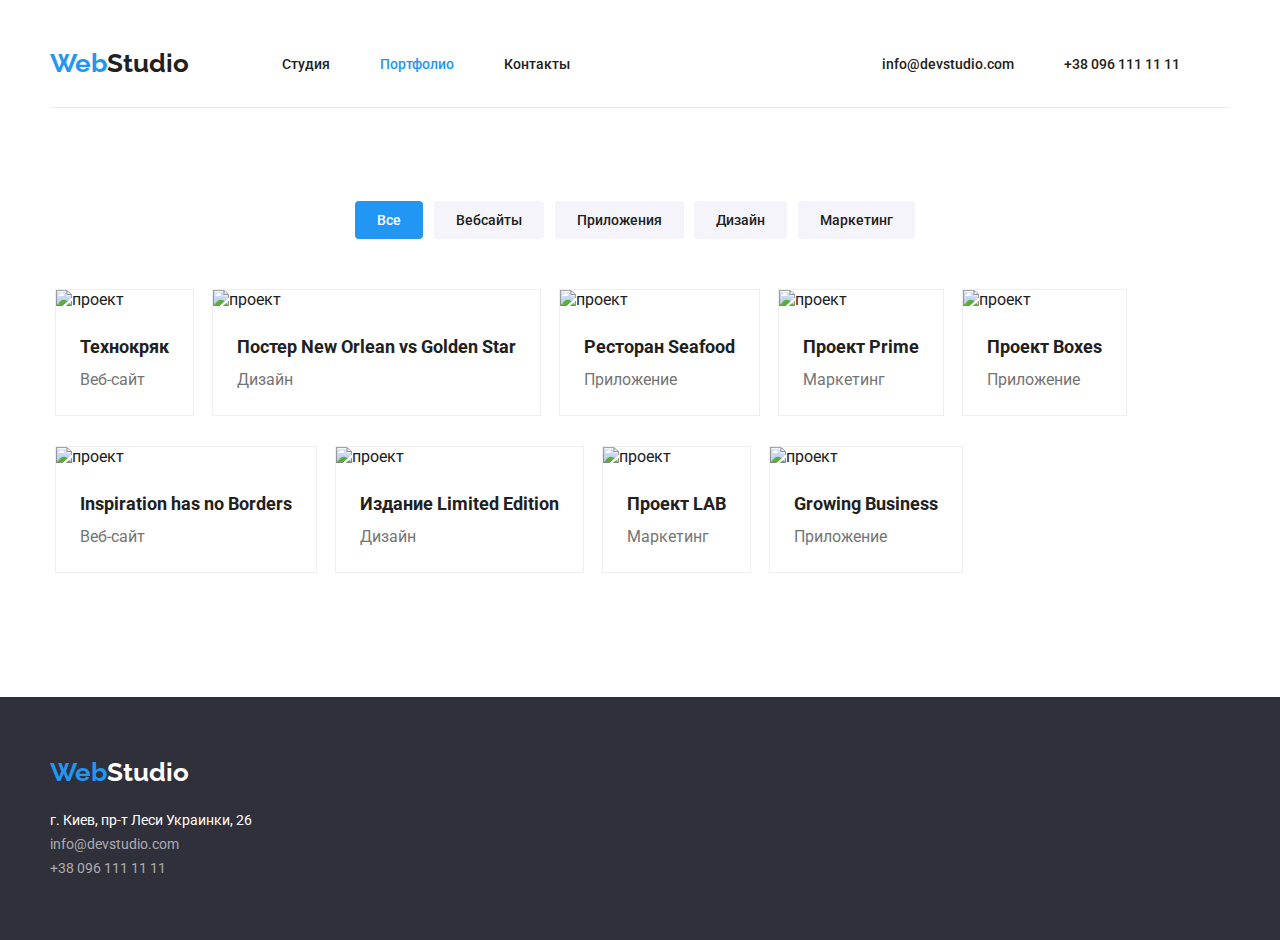
==== portfolio.html @ cb207a85 "Correct" ====
<!DOCTYPE html>
<html lang="rus">
<head>
    <meta charset="UTF-8">
    <meta http-equiv="X-UA-Compatible" content="IE=edge">
    <meta name="viewport" content="width=device-width, initial-scale=1.0">
    <link rel="preconnect" href="https://fonts.googleapis.com">
    <link rel="preconnect" href="https://fonts.gstatic.com" crossorigin>
    <link href="https://fonts.googleapis.com/css2?family=Raleway:wght@700&family=Roboto:wght@400;500;700;900&display=swap" rel="stylesheet">
    <link rel="stylesheet"  href="./css/style.css">
    <title>Web Studio</title>
</head>
<body>

    <!--header-->
    <header class="header container">
        <nav class="header-nav">
            <a class="header-logo" href="index.html"><span class=" header-logo--blue">Web</span>Studio</a>
            <ul class="header-links">
               <li><a href="index.html">Студия</a></li>
               <li class="header-links-current"><a href="portfolio.html">Портфолио</a></li>
                <li><a href="#">Контакты</a></li>
            </ul>
        </nav>
        <ul class="header-links">
           <li><a href="malito:info@devstudio.com">info@devstudio.com</a></li> 
           <li> <a href="tel:+380961111111">+38 096 111 11 11</a></li>
        </ul>
    </header>

    <main>
        <section class="container">
            <h2 class="section-title" hidden>Porfolio</h2>
            <ul class="portfolio-nav">
                <li><button class="porfolio-nav-btn porfolio-nav-btn--current" type="button">Все</button></li>
                <li><button class="porfolio-nav-btn" type="button" >Вебсайты</button></li>
                <li><button class="porfolio-nav-btn" type="button" >Приложения</button></li>
                <li><button class="porfolio-nav-btn" type="button" >Дизайн</button></li>
                <li><button class="porfolio-nav-btn" type="button" >Маркетинг</button></li>
            </ul>

            <ul class="portfolio">
                <li class="portfolio-item">
                    <a href="#" target="_blank">
                        <img width="370" alt="проект" src="./images/portfolio/project-1.jpg">
                        <div class="portfolio-info">
                            <h3 class="portfolio-project">Технокряк</h3>
                            <p class="portflio-type">Веб-сайт</p>
                        </div>
                    </a>
                </li>

                <li class="portfolio-item">
                    <a href="#" target="_blank">
                        <img width="370" alt="проект" src="./images/portfolio/project-2.jpg">
                        <div class="portfolio-info">
                            <h3 class="portfolio-project">Постер New Orlean vs Golden Star</h3>
                            <p class="portflio-type">Дизайн</p>
                        </div>
                    </a>
                </li>


                <li class="portfolio-item">
                    <a href="#" target="_blank">
                        <img width="370" alt="проект" src="./images/portfolio/project-3.jpg">
                        <div class="portfolio-info">
                            <h3 class="portfolio-project">Ресторан Seafood</h3>
                            <p class="portflio-type">Приложение</p>
                        </div>
                    </a>
                </li>

                <li class="portfolio-item">
                    <a href="#" target="_blank">    
                        <img width="370" alt="проект" src="./images/portfolio/project-4.jpg">
                        <div class="portfolio-info">
                            <h3 class="portfolio-project">Проект Prime</h3>
                            <p class="portflio-type">Маркетинг</p>
                        </div>
                    </a>
                </li>

                <li class="portfolio-item">
                    <a href="#" target="_blank">   
                        <img width="370" alt="проект" src="./images/portfolio/project-5.jpg">
                        <div class="portfolio-info">
                            <h3 class="portfolio-project">Проект Boxes</h3>
                            <p class="portflio-type">Приложение</p>
                        </div>
                    </a>
                </li>

                <li class="portfolio-item">
                    <a href="#" target="_blank">
                        <img width="370" alt="проект" src="./images/portfolio/project-6.jpg">
                        <div class="portfolio-info">
                            <h3 class="portfolio-project">Inspiration has no Borders</h3>
                            <p class="portflio-type">Веб-сайт</p>
                        </div>
                    </a>
                </li>

                <li class="portfolio-item">
                    <a href="#" target="_blank">
                        <img width="370" alt="проект" src="./images/portfolio/project-7.jpg">
                        <div class="portfolio-info">
                            <h3 class="portfolio-project">Издание Limited Edition</h3>
                            <p class="portflio-type">Дизайн</p>
                        </div>
                    </a>
                </li>

                <li class="portfolio-item">
                    <a href="#" target="_blank">
                        <img width="370" alt="проект" src="./images/portfolio/project-8.jpg">
                        <div class="portfolio-info">
                            <h3 class="portfolio-project">Проект LAB</h3>
                            <p class="portflio-type">Маркетинг</p>
                        </div>
                    </a>
                </li>

                <li class="portfolio-item">
                    <a href="#" target="_blank">
                        <img width="370" alt="проект" src="./images/portfolio/project-9.jpg">
                        <div class="portfolio-info">
                            <h3 class="portfolio-project">Growing Business</h3>
                            <p class="portflio-type">Приложение</p>
                        </div>
                    </a>
                </li>


            </ul>
        </section>
    </main>

    <footer class="footer ">
        <div class="container footer-inner">
            <a class="footer-logo" href="index.html"><span class="footer-logo--blue">Web</span>Studio</a>
            <address>
                <ul>
                    <li > <a class="footer-adress" href="https://goo.gl/maps/CrirvmqnBw1gBCLE7"> г. Киев, пр-т Леси Украинки, 26</a></li>
                    <li> <a  class="footer-links" href="malito:info@devstudio.com">info@devstudio.com</a></li> 
                    <li> <a class="footer-links" href="tel:+380961111111">+38 096 111 11 11</a></li> 
                </ul>
            </address>
        </div>
    </footer>
</body>
</html>
---- css/style.css ----
body { 
	margin: 0;
	color: var(--main-color);
	font-family: 'Roboto', sans-serif;
}

:root{
	--main-color: #212121;
	--blue: #2196F3;
	--white: #fff;
	--grey-border:#ECECEC;
	--grey:#2F303A;
	--grey-bckg: #757575;
	--white-bckg:#F5F4FA;
	--white-border: #eeeeee;
}



h1,
h2,
h3,
h4,
h5,
p,
ul {
	margin: 0;
	padding: 0;
}


.container {
	width: 100%;
	max-width: 1180px;
	margin: 0 auto;
	padding: 0 5px;
}

*,
*:before,
*:after {
	box-sizing: border-box;
}

ul{
	list-style: none;
}


/*header*/

.header{
	padding: 48px 0 28px 0;
	display: flex;
	flex-direction: row;
	justify-content: space-between;
	border-bottom: 1px solid var(--grey-border);
	align-items: center;

}

.header-nav{
	display: flex;
	flex-direction: row;
	align-items: center;

}

.header-logo{
	font-family: 'Raleway';
	font-style: normal;
	font-weight: 700;
	font-size: 26px;
	line-height: 31px;
	color:var(--main-color);
	text-decoration: none;
	margin-right: 93px;

}

.header-logo--blue{
	color: var(--blue);

}

.header-links{
	display: flex;
	flex-direction: row;

	font-weight: 500;
	font-size: 14px;

	cursor: pointer;
}

.header-links a{
	text-decoration: none;
	color: var(--main-color);
	margin-right: 50px;
}

.header-links--grey a {
	color:var(--grey-bckg);
}


.header-links a:hover{
	color: var(--blue);
}

.header-links a:focus{
	color: var(--blue);
}

.header-links-current a{
	color: var(--blue)
}

/*home*/

.home{
	background-color: var(--grey) ;
}

.home-inner{
	padding: 250px 450px;
	display: flex;
	flex-direction: column;

	text-align: center;
	align-items: center;

}

.main-title{
	font-weight: 900;
	font-size: 44px;
	line-height: 60px;
	text-transform: uppercase;
	color:var(--white);
	margin-bottom: 30px;
}

.btn{
	background-color: var(--blue);
	box-shadow: 0px 4px 4px rgba(0, 0, 0, 0.15);
	border-radius: 4px;
	font-weight: 700;
	font-size: 16px;
	line-height: 30px;
	color: var(--white);
	cursor: pointer;
	height: 50px;
	width: 200px;
	border: none;
}
.btn:focus{
	border: 2px solid var(--white);
}
.btn:hover{
	border: 2px solid var(--white);
}

/*section*/
.section{
	padding: 95px 0;
}


.section-title{
	font-weight: 700;
	font-size: 36px;
	line-height: 42px;
	text-align: center;
	margin-bottom: 50px;
}

/*dscrpt*/
.dscrpt{
	display: flex;
	flex-direction: row;
	justify-content: space-between;
}
.dsrcpt-item{
	max-width: 270px;
	margin-right: 30px;
}


.dsrcpt-item-title{
	font-weight: 700;
	font-size: 14px;
	line-height: 16px;
	text-transform: uppercase;
	margin-bottom: 10px;
}

.dsrcpt-item-txt{
	font-size: 14px;
	line-height: 24px;
	color: var(--grey-bckg);
}


/*wedo*/
.wedo{
	display: flex;
	flex-direction: row;
	justify-content: space-between;
}

.wedo-item{
	margin-right: 30px;
}

/*team*/
.team-bckg{
	width: 100%;
	background-color: var(--white-bckg);
}
.team{
	display: flex;
	flex-direction: row;
}
.team-item{
	margin-right: 30px;
	background-color: var(--white);
	box-shadow: 0px 1px 3px rgba(0, 0, 0, 0.12), 0px 1px 1px rgba(0, 0, 0, 0.14), 0px 2px 1px rgba(0, 0, 0, 0.2);
	border-radius: 0px 0px 4px 4px;

}

.team-info{
	padding: 30px 60px;
	text-align: center;
}

.team-name{
	font-weight: 500;
	font-size: 16px;
	line-height: 19px;
	margin-bottom: 10px;
}
.team-prof{
	font-weight: 400;
	font-size: 16px;
	line-height: 19px;
	color:var(--grey-bckg);
}

/*footer*/
.footer{
	background-color: var(--grey) ;
	width: 100%;
}
.footer-inner{
	padding: 60px 0;
	display: flex;
	flex-direction: column;
	
}
.footer-logo{
	font-family: 'Raleway';
	font-style: normal;
	font-weight: 700;
	font-size: 26px;
	line-height: 31px;
	color:var(--white);
	text-decoration: none;
	margin-right: 93px;
	margin-bottom: 20px;
}

.footer-logo--blue{
	color: var(--blue);
}

.footer-adress {
	font-weight: 400;
	font-size: 14px;
	line-height: 24px;
	color:var(--white);
	text-decoration: none;
	font-style: normal;
	margin-bottom: 9px;
}

.footer-links{
	font-weight: 400;
	font-size: 14px;
	line-height: 24px;
	color: rgba(255, 255, 255, 0.6);
	text-decoration: none;
	font-style: normal;
	margin-bottom: 9px;
}

.footer-links:hover{
	color: var(--blue);
}

.footer-links:focus{
	color: var(--blue);
}



/*porfolio*/
.portfolio-nav{
	margin: 93px 0 50px 0;
	padding: 0 300px;
	display: flex;
	flex-direction: row;
	justify-content: space-between;
}

.porfolio-nav-btn{
	padding: 6px 22px;
	cursor: pointer;
	background: var(--white-bckg);
	border-radius: 4px;
	font-family: inherit;
	font-weight: 500;
	font-size: 14px;
	line-height: 26px;	
	color:var(--main-color);
	border:none;
	margin-right: 10px;
}

.porfolio-nav-btn:active{
	color:var(--white);
	background: var(--blue);
}

.porfolio-nav-btn:hover{
	color:var(--white);
	background: var(--blue);
}

.porfolio-nav-btn--current{
	color:var(--white);
	background: var(--blue);
}

.portfolio{
	display: flex;
	flex-wrap: wrap;
	margin-bottom: 94px;
	
}

.portfolio-item{
	background: var(--white);
	border: 1px solid var(--white-border);

	
	margin-bottom: 30px;
	margin-right: 18px;

}
.portfolio-item a{
	text-decoration: none;
	color:inherit;
}

.portfolio-info{
	padding: 20px 24px;
}

.portfolio-project{
	font-weight: 700;
	font-size: 18px;
	line-height: 36px;
}

.portflio-type{
	font-size: 16px;
	line-height: 30px;
	color: var(--grey-bckg);
}
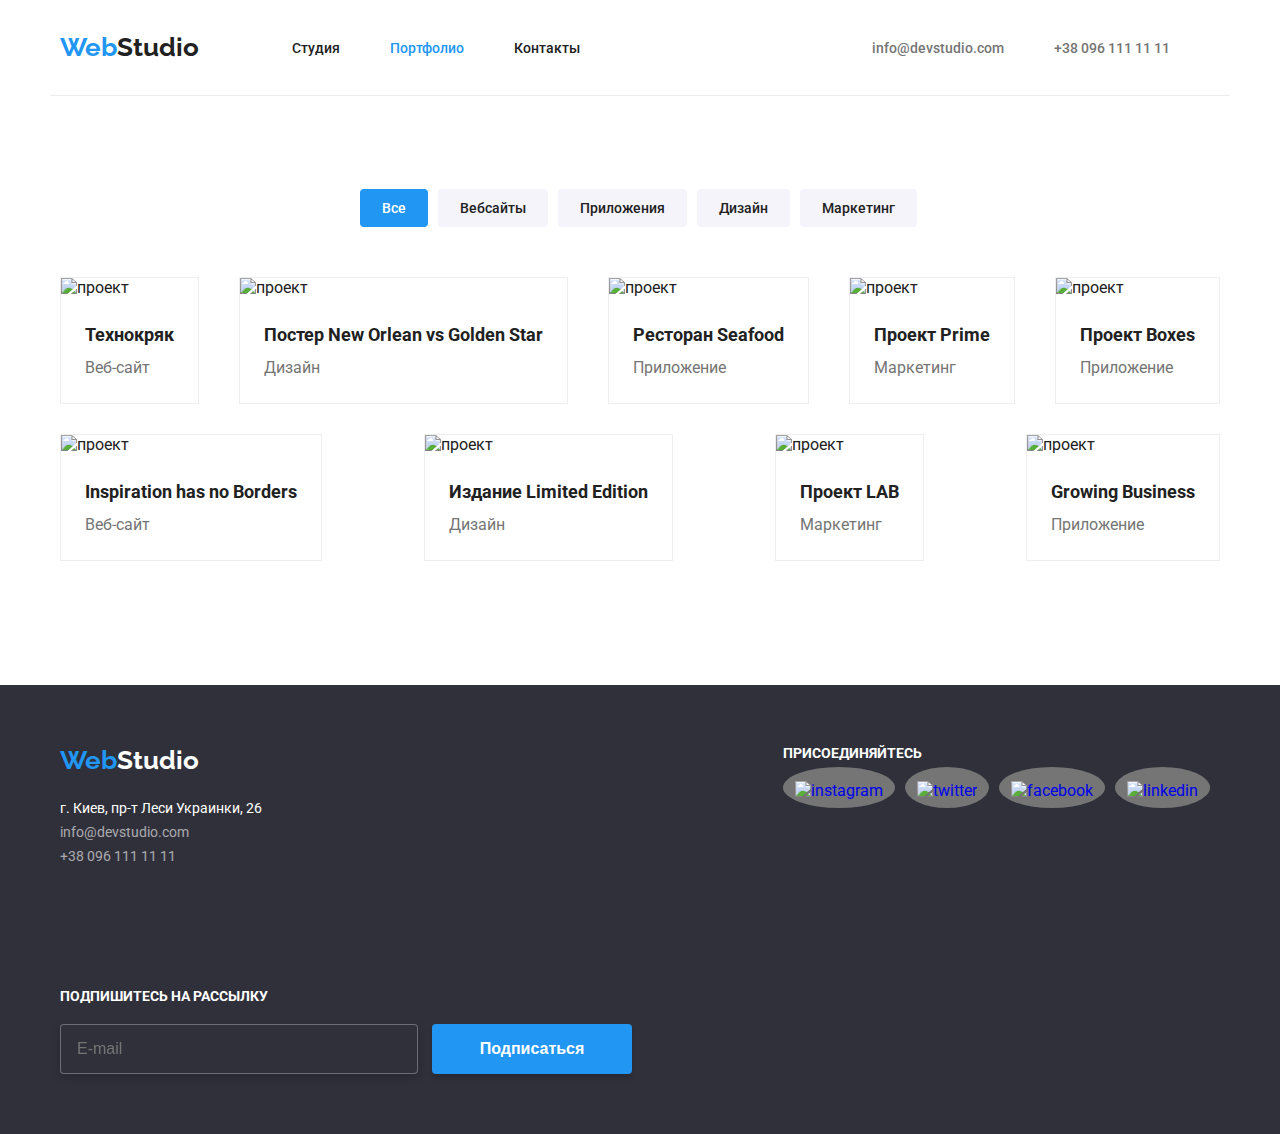
==== commit 7e06e11e: "update media queries" ====
--- a/portfolio.html
+++ b/portfolio.html
@@ -17,14 +17,14 @@
         <nav class="header-nav">
             <a class="header-logo" href="index.html"><span class=" header-logo--blue">Web</span>Studio</a>
             <ul class="header-links">
-               <li><a href="index.html">Студия</a></li>
+               <li ><a  href="index.html">Студия</a></li>
                <li class="header-links-current"><a href="portfolio.html">Портфолио</a></li>
                 <li><a href="#">Контакты</a></li>
             </ul>
         </nav>
-        <ul class="header-links">
+        <ul class="header-links-contacts">
            <li><a href="malito:info@devstudio.com">info@devstudio.com</a></li> 
-           <li> <a href="tel:+380961111111">+38 096 111 11 11</a></li>
+           <li><a href="tel:+380961111111">+38 096 111 11 11</a></li>
         </ul>
     </header>
 
@@ -42,7 +42,10 @@
             <ul class="portfolio">
                 <li class="portfolio-item">
                     <a href="#" target="_blank">
-                        <img width="370" alt="проект" src="./images/portfolio/project-1.jpg">
+                        <img width="354" alt="проект" src="./images/portfolio/project-1.jpg">
+                        <div class="portfolio-dscrpt">
+                            <p class="portfolio-dscrpt-txt">Ресурс предлагает комплексные предложения с разным уровнем функционала и сервисов. Все это позволит посетителю получить исчерпывающие сведения о компании или частном лице</p>
+                        </div>
                         <div class="portfolio-info">
                             <h3 class="portfolio-project">Технокряк</h3>
                             <p class="portflio-type">Веб-сайт</p>
@@ -52,7 +55,10 @@
 
                 <li class="portfolio-item">
                     <a href="#" target="_blank">
-                        <img width="370" alt="проект" src="./images/portfolio/project-2.jpg">
+                        <img width="354" alt="проект" src="./images/portfolio/project-2.jpg">
+                        <div class="portfolio-dscrpt">
+                            <p class="portfolio-dscrpt-txt">Ресурс предлагает комплексные предложения с разным уровнем функционала и сервисов. Все это позволит посетителю получить исчерпывающие сведения о компании или частном лице</p>
+                        </div>
                         <div class="portfolio-info">
                             <h3 class="portfolio-project">Постер New Orlean vs Golden Star</h3>
                             <p class="portflio-type">Дизайн</p>
@@ -63,7 +69,10 @@
 
                 <li class="portfolio-item">
                     <a href="#" target="_blank">
-                        <img width="370" alt="проект" src="./images/portfolio/project-3.jpg">
+                        <img width="354" alt="проект" src="./images/portfolio/project-3.jpg">
+                        <div class="portfolio-dscrpt">
+                            <p class="portfolio-dscrpt-txt">Ресурс предлагает комплексные предложения с разным уровнем функционала и сервисов. Все это позволит посетителю получить исчерпывающие сведения о компании или частном лице</p>
+                        </div>
                         <div class="portfolio-info">
                             <h3 class="portfolio-project">Ресторан Seafood</h3>
                             <p class="portflio-type">Приложение</p>
@@ -73,7 +82,10 @@
 
                 <li class="portfolio-item">
                     <a href="#" target="_blank">    
-                        <img width="370" alt="проект" src="./images/portfolio/project-4.jpg">
+                        <img width="354" alt="проект" src="./images/portfolio/project-4.jpg">
+                        <div class="portfolio-dscrpt">
+                            <p class="portfolio-dscrpt-txt">Ресурс предлагает комплексные предложения с разным уровнем функционала и сервисов. Все это позволит посетителю получить исчерпывающие сведения о компании или частном лице</p>
+                        </div>
                         <div class="portfolio-info">
                             <h3 class="portfolio-project">Проект Prime</h3>
                             <p class="portflio-type">Маркетинг</p>
@@ -83,7 +95,10 @@
 
                 <li class="portfolio-item">
                     <a href="#" target="_blank">   
-                        <img width="370" alt="проект" src="./images/portfolio/project-5.jpg">
+                        <img width="354" alt="проект" src="./images/portfolio/project-5.jpg">
+                        <div class="portfolio-dscrpt">
+                            <p class="portfolio-dscrpt-txt">Ресурс предлагает комплексные предложения с разным уровнем функционала и сервисов. Все это позволит посетителю получить исчерпывающие сведения о компании или частном лице</p>
+                        </div>
                         <div class="portfolio-info">
                             <h3 class="portfolio-project">Проект Boxes</h3>
                             <p class="portflio-type">Приложение</p>
@@ -93,7 +108,10 @@
 
                 <li class="portfolio-item">
                     <a href="#" target="_blank">
-                        <img width="370" alt="проект" src="./images/portfolio/project-6.jpg">
+                        <img width="354" alt="проект" src="./images/portfolio/project-6.jpg">
+                        <div class="portfolio-dscrpt">
+                            <p class="portfolio-dscrpt-txt">Ресурс предлагает комплексные предложения с разным уровнем функционала и сервисов. Все это позволит посетителю получить исчерпывающие сведения о компании или частном лице</p>
+                        </div>
                         <div class="portfolio-info">
                             <h3 class="portfolio-project">Inspiration has no Borders</h3>
                             <p class="portflio-type">Веб-сайт</p>
@@ -103,7 +121,10 @@
 
                 <li class="portfolio-item">
                     <a href="#" target="_blank">
-                        <img width="370" alt="проект" src="./images/portfolio/project-7.jpg">
+                        <img width="354" alt="проект" src="./images/portfolio/project-7.jpg">
+                        <div class="portfolio-dscrpt">
+                            <p class="portfolio-dscrpt-txt">Ресурс предлагает комплексные предложения с разным уровнем функционала и сервисов. Все это позволит посетителю получить исчерпывающие сведения о компании или частном лице</p>
+                        </div>
                         <div class="portfolio-info">
                             <h3 class="portfolio-project">Издание Limited Edition</h3>
                             <p class="portflio-type">Дизайн</p>
@@ -113,7 +134,10 @@
 
                 <li class="portfolio-item">
                     <a href="#" target="_blank">
-                        <img width="370" alt="проект" src="./images/portfolio/project-8.jpg">
+                        <div class="portfolio-dscrpt">
+                            <p class="portfolio-dscrpt-txt">Ресурс предлагает комплексные предложения с разным уровнем функционала и сервисов. Все это позволит посетителю получить исчерпывающие сведения о компании или частном лице</p>
+                        </div>
+                        <img width="354" alt="проект" src="./images/portfolio/project-8.jpg">
                         <div class="portfolio-info">
                             <h3 class="portfolio-project">Проект LAB</h3>
                             <p class="portflio-type">Маркетинг</p>
@@ -123,7 +147,10 @@
 
                 <li class="portfolio-item">
                     <a href="#" target="_blank">
-                        <img width="370" alt="проект" src="./images/portfolio/project-9.jpg">
+                        <img width="354" alt="проект" src="./images/portfolio/project-9.jpg">
+                        <div class="portfolio-dscrpt">
+                            <p class="portfolio-dscrpt-txt">Ресурс предлагает комплексные предложения с разным уровнем функционала и сервисов. Все это позволит посетителю получить исчерпывающие сведения о компании или частном лице</p>
+                        </div>
                         <div class="portfolio-info">
                             <h3 class="portfolio-project">Growing Business</h3>
                             <p class="portflio-type">Приложение</p>
@@ -137,16 +164,45 @@
     </main>
 
     <footer class="footer ">
-        <div class="container footer-inner">
-            <a class="footer-logo" href="index.html"><span class="footer-logo--blue">Web</span>Studio</a>
-            <address>
-                <ul>
-                    <li > <a class="footer-adress" href="https://goo.gl/maps/CrirvmqnBw1gBCLE7"> г. Киев, пр-т Леси Украинки, 26</a></li>
-                    <li> <a  class="footer-links" href="malito:info@devstudio.com">info@devstudio.com</a></li> 
-                    <li> <a class="footer-links" href="tel:+380961111111">+38 096 111 11 11</a></li> 
-                </ul>
-            </address>
-        </div>
+        <section class="container">
+            <ul class="footer-inner">
+                <li class="footer-item ">
+                    <a class="footer-logo" href="index.html"><span class="footer-logo--blue">Web</span>Studio</a>
+                    <address>
+                        <ul>
+                            <li > <a class="footer-adress" href="https://goo.gl/maps/CrirvmqnBw1gBCLE7"> г. Киев, пр-т Леси Украинки, 26</a></li>
+                            <li> <a  class="footer-links" href="malito:info@devstudio.com">info@devstudio.com</a></li> 
+                            <li> <a class="footer-links" href="tel:+380961111111">+38 096 111 11 11</a></li> 
+                        </ul>
+                    </address>
+                </li>
+
+                <li class="footer-item">
+                    <h3 class="footer-item-title">присоединяйтесь</h3>
+                        <ul class="social">
+                            <li>
+                                <a href="#" class="social-link social-link--footer"><img src="./images/social/social-1f.svg" alt="instagram" width="20" height="20"></a>
+                            </li>
+                            <li>
+                                <a href="#" class="social-link social-link--footer"><img src="./images/social/social-2f.svg" width="20" height="20" alt="twitter"></a>
+                            </li> 
+                            <li>
+                                <a href="#" class="social-link social-link--footer"><img src="./images/social/social-3f.svg"  width="20" height="20" alt="facebook"></a>
+                            </li>
+                            <li>
+                                <a href="#" class="social-link social-link--footer"><img src="./images/social/social-4f.svg" width="20" height="20" alt="linkedin"></a>
+                            </li>   
+                        </ul>
+                </li>
+
+                <li  class="footer-item">
+                    <h3 class="footer-item-title">Подпишитесь на рассылку</h3>
+                    <div class="footer-form">
+                        <input type="text" placeholder="E-mail" class="footer-emailform">
+                        <input type="submit" class="btn" value="Подписаться">
+                </li>
+            </ul>
+        </section>
     </footer>
 </body>
 </html>--- a/css/style.css
+++ b/css/style.css
@@ -13,8 +13,14 @@
 	--grey-bckg: #757575;
 	--white-bckg:#F5F4FA;
 	--white-border: #eeeeee;
-}
-
+	--grey-border2: #AFB1B8;
+
+	--mobile:400px;
+	--tablet:750px;
+	--desktop:900px;
+	--desktop-lg:1146px;
+
+}
 
 
 h1,
@@ -33,7 +39,7 @@
 	width: 100%;
 	max-width: 1180px;
 	margin: 0 auto;
-	padding: 0 5px;
+	padding: 0 10px;
 }
 
 *,
@@ -47,10 +53,10 @@
 }
 
 
+
 /*header*/
 
 .header{
-	padding: 48px 0 28px 0;
 	display: flex;
 	flex-direction: row;
 	justify-content: space-between;
@@ -60,10 +66,10 @@
 }
 
 .header-nav{
+	padding: 32px 0 32px 0;
 	display: flex;
 	flex-direction: row;
 	align-items: center;
-
 }
 
 .header-logo{
@@ -75,51 +81,68 @@
 	color:var(--main-color);
 	text-decoration: none;
 	margin-right: 93px;
-
 }
 
 .header-logo--blue{
 	color: var(--blue);
-
-}
-
-.header-links{
+}
+
+.header-links, .header-links-contacts{
 	display: flex;
 	flex-direction: row;
 
 	font-weight: 500;
 	font-size: 14px;
-
 	cursor: pointer;
-}
-
+	align-items: center;
+}
 .header-links a{
 	text-decoration: none;
 	color: var(--main-color);
 	margin-right: 50px;
-}
-
-.header-links--grey a {
-	color:var(--grey-bckg);
-}
-
-
+	position: relative;
+}
+.header-links-current a{
+	color: var(--blue)
+}
 .header-links a:hover{
 	color: var(--blue);
 }
+.header-links a:after{
+	display: none;
+	content: "";
+	position: absolute;
+	background: #2196F3;
+	border-radius: 2px;
+	margin-top: 32px;
+	width: 100%;
+	height: 4px;
+}
+.header-links a:hover:after{
+	display: block;
+}
 
 .header-links a:focus{
 	color: var(--blue);
 }
 
-.header-links-current a{
-	color: var(--blue)
-}
+.header-links-contacts a{
+	text-decoration: none;
+	color:var(--grey-bckg);
+	margin-right: 50px;
+}
+
+.header-links-contacts a:hover{
+	color: var(--blue);
+}
+
+
 
 /*home*/
-
 .home{
 	background-color: var(--grey) ;
+	background: url(../images/home-bckg.jpg)center no-repeat;
+	background-size:cover;
 }
 
 .home-inner{
@@ -129,16 +152,17 @@
 
 	text-align: center;
 	align-items: center;
-
 }
 
 .main-title{
 	font-weight: 900;
-	font-size: 44px;
+	font-size: 40px;
 	line-height: 60px;
 	text-transform: uppercase;
 	color:var(--white);
 	margin-bottom: 30px;
+
+	width: 360px;
 }
 
 .btn{
@@ -161,11 +185,12 @@
 	border: 2px solid var(--white);
 }
 
+
 /*section*/
 .section{
-	padding: 95px 0;
-}
-
+	padding: 65px 0;
+	overflow: hidden;
+}
 
 .section-title{
 	font-weight: 700;
@@ -175,17 +200,31 @@
 	margin-bottom: 50px;
 }
 
+
 /*dscrpt*/
 .dscrpt{
 	display: flex;
 	flex-direction: row;
 	justify-content: space-between;
-}
+	flex-wrap: wrap;
+	justify-content: center;
+}
+
 .dsrcpt-item{
 	max-width: 270px;
 	margin-right: 30px;
-}
-
+	margin-bottom: 30px;
+}
+.dsrcpt-item:last-child{
+	margin-right: 0;
+}
+
+.dscrpt-img{
+	padding: 25px 100px;
+	background-color: var(--white-bckg);
+	border-radius: 4px;
+	margin-bottom: 30px;
+}
 
 .dsrcpt-item-title{
 	font-weight: 700;
@@ -201,33 +240,62 @@
 	color: var(--grey-bckg);
 }
 
-
 /*wedo*/
 .wedo{
 	display: flex;
 	flex-direction: row;
-	justify-content: space-between;
+	justify-content: space-between; 
+	flex-wrap:wrap ;
+	justify-content: center;
 }
 
 .wedo-item{
 	margin-right: 30px;
-}
+	margin-bottom: 30px;
+	position: relative;
+}
+.wedo-item:last-child{
+	margin-right: 0;
+}
+
+.wedo-info{
+	font-weight: 700;
+	font-size: 14px;
+	line-height: 16px;
+	text-align: center;
+	text-transform: uppercase;
+	position: absolute;
+	bottom:4px;	
+	color:var(--white);
+	padding: 27px 82px;
+	width: 370px;
+	background-color: var(--grey) ;
+	opacity: 0.8;
+}
+
 
 /*team*/
 .team-bckg{
 	width: 100%;
 	background-color: var(--white-bckg);
 }
+
 .team{
 	display: flex;
 	flex-direction: row;
-}
+	flex-wrap: wrap;
+	justify-content: center;
+}
+
 .team-item{
 	margin-right: 30px;
 	background-color: var(--white);
 	box-shadow: 0px 1px 3px rgba(0, 0, 0, 0.12), 0px 1px 1px rgba(0, 0, 0, 0.14), 0px 2px 1px rgba(0, 0, 0, 0.2);
 	border-radius: 0px 0px 4px 4px;
-
+	margin-bottom: 30px;
+}
+.team-item:last-child{
+	margin-right: 0;
 }
 
 .team-info{
@@ -241,6 +309,7 @@
 	line-height: 19px;
 	margin-bottom: 10px;
 }
+
 .team-prof{
 	font-weight: 400;
 	font-size: 16px;
@@ -248,17 +317,79 @@
 	color:var(--grey-bckg);
 }
 
+
+/*social*/
+.social{
+	display: flex;
+	flex-direction: row;
+	text-align: center;
+	justify-content: center;
+	align-items: center;
+	padding-bottom: 30px;
+}
+.social-link{
+	padding: 14px 12px 8px 12px;
+	width: 20px;
+	height: 20px;
+	text-decoration: none;
+	margin-right: 10px;
+	cursor: pointer;
+	align-content: center;
+}
+.social-link--footer{
+	background-color: var(--grey-bckg);
+	border-radius: 50%;
+}
+.social-link:hover{
+	background-color:  var(--blue);
+	border-radius: 50%;
+	color: var(--white);
+}
+
+
+/*clients*/
+.clients{
+	display: flex;
+	flex-direction: row;
+	justify-content: space-between;
+	flex-wrap: wrap;
+	
+}
+
+.clients-item{
+	padding: 23px 65px;
+	border: 1px solid var(--grey-border2) ;
+	border-radius: 4px ;
+	cursor: pointer;
+	margin-bottom: 30px;
+}
+.clients-item:hover{
+	border: 1px solid var(--blue)
+}
+.clients-item:last-child{
+	margin-right: 0;
+}
+
+
 /*footer*/
 .footer{
 	background-color: var(--grey) ;
 	width: 100%;
 }
+
+.footer-item{
+	padding: 60px 0;
+	display: flex;
+	flex-direction: column;
+}
+	
 .footer-inner{
-	padding: 60px 0;
-	display: flex;
-	flex-direction: column;
-	
-}
+	display: flex;
+	flex-direction: row;
+	justify-content: space-between;
+	flex-wrap: wrap;
+}
+
 .footer-logo{
 	font-family: 'Raleway';
 	font-style: normal;
@@ -294,15 +425,36 @@
 	font-style: normal;
 	margin-bottom: 9px;
 }
-
 .footer-links:hover{
 	color: var(--blue);
 }
-
 .footer-links:focus{
 	color: var(--blue);
 }
 
+.footer-item-title{
+	font-weight: 700;
+	font-size: 14px;
+	line-height: 16px;
+	text-transform: uppercase;
+	color:var(--white);
+	margin-bottom: 20px;
+}
+
+.footer-emailform{
+	width: 358px;
+	height: 50px;
+	border: 1px solid rgba(255, 255, 255, 0.3);
+	filter: drop-shadow(0px 4px 4px rgba(0, 0, 0, 0.15));
+	border-radius: 4px;
+	background-color: var(--grey);
+	font-weight: 400;
+	font-size: 16px;
+	line-height: 20px;
+	color: rgba(255, 255, 255, 0.6);
+	padding: 15px 16px 15px ;
+	margin-right: 10px;
+}
 
 
 /*porfolio*/
@@ -347,17 +499,14 @@
 	display: flex;
 	flex-wrap: wrap;
 	margin-bottom: 94px;
-	
+	justify-content: space-between;
 }
 
 .portfolio-item{
 	background: var(--white);
 	border: 1px solid var(--white-border);
-
-	
 	margin-bottom: 30px;
-	margin-right: 18px;
-
+	position: relative;
 }
 .portfolio-item a{
 	text-decoration: none;
@@ -378,4 +527,163 @@
 	font-size: 16px;
 	line-height: 30px;
 	color: var(--grey-bckg);
-}+}
+
+.portfolio-dscrpt{
+	position: absolute;
+	top:0;
+	background-color: var(--blue);
+	opacity:0.9;
+	display: none;
+}
+
+.portfolio-dscrpt-txt{
+	color:var(--white);
+	font-weight: 400;
+	font-size: 18px;
+	line-height: 28px;
+	padding: 63px 27px;
+	
+}
+
+.portfolio-item:hover .portfolio-dscrpt{
+	display: block;
+}
+.portfolio-item:hover{
+	box-shadow: 0px 1px 1px rgba(0, 0, 0, 0.12), 0px 4px 4px rgba(0, 0, 0, 0.06), 1px 4px 6px rgba(0, 0, 0, 0.16);
+}
+
+
+
+/*media*/
+
+@media (max-width:920px){ 
+	.portfolio-nav{
+		padding: 0 75px;
+		margin-top: 60px;
+		
+	}
+	
+	.home-inner{
+		padding: 204px 204px 123px 204px;
+	}
+
+	.header-links-contacts{
+		flex-direction: column;
+		align-items: baseline;
+	}
+
+	.dsrcpt-item, .team-item, .footer-item{
+		margin-right: 0;
+	}
+	
+	.dscrpt, .team, .clients{
+		justify-content: space-around;
+	}
+	.portfolio{
+		justify-content: space-around;
+	}
+}
+
+
+
+@media (max-width:775px){
+	.section{
+		padding: 60px 0;
+	}
+	.home-inner{
+		padding: 118px 174px 73px 174px;
+	}
+
+	.header-links-contacts{
+		font-size: 12px;
+		line-height: 14px;
+	}
+
+	.header-links-contacts a{
+		margin-bottom: 10px;
+	}
+
+	.main-title{
+		font-size: 26px;
+		line-height: 42px;
+	}
+
+	.section-title{
+		font-size: 28px;
+		line-height: 33px;
+	}
+
+	.section--wedo{
+			display: none;
+		}
+
+	.footer-inner{
+		flex-wrap: wrap;
+		justify-content: space-between;
+		text-align: center;
+		margin: 0 auto;
+		align-items: center;
+	}
+	.footer-logo{
+		margin-right: 0;
+	}
+
+	.footer-item{
+		margin-right: 30px;
+	}
+
+	.footer-form{
+		display: flex;
+		flex-direction: column;
+	}
+
+	.footer-emailform{
+		margin-bottom: 20px;
+	}
+
+	
+	
+
+}
+@media (max-width:700px){
+	.header-links-contacts{
+		display: none;
+	}
+
+	.portfolio-nav{
+		overflow-x: auto;
+    	overflow-y: hidden;
+		flex-wrap: nowrap;
+	}
+
+	.porfolio-nav-btn{
+		margin-bottom: 20px;
+	}
+}
+
+@media (max-width:550px){
+	.header-links, .header-links-contacts{
+		display: none;
+	}
+	.dsrcpt-item-title{
+		text-align: center;
+	}
+
+	.home-inner{
+		padding: 118px 150px 73px 150px;
+	}
+
+	.footer-inner{
+		justify-content: center;
+	}
+	.footer-item{
+		padding-top: 20px;
+		padding-bottom: 20px;
+		margin-right: 0;
+	}
+	
+
+
+	
+}
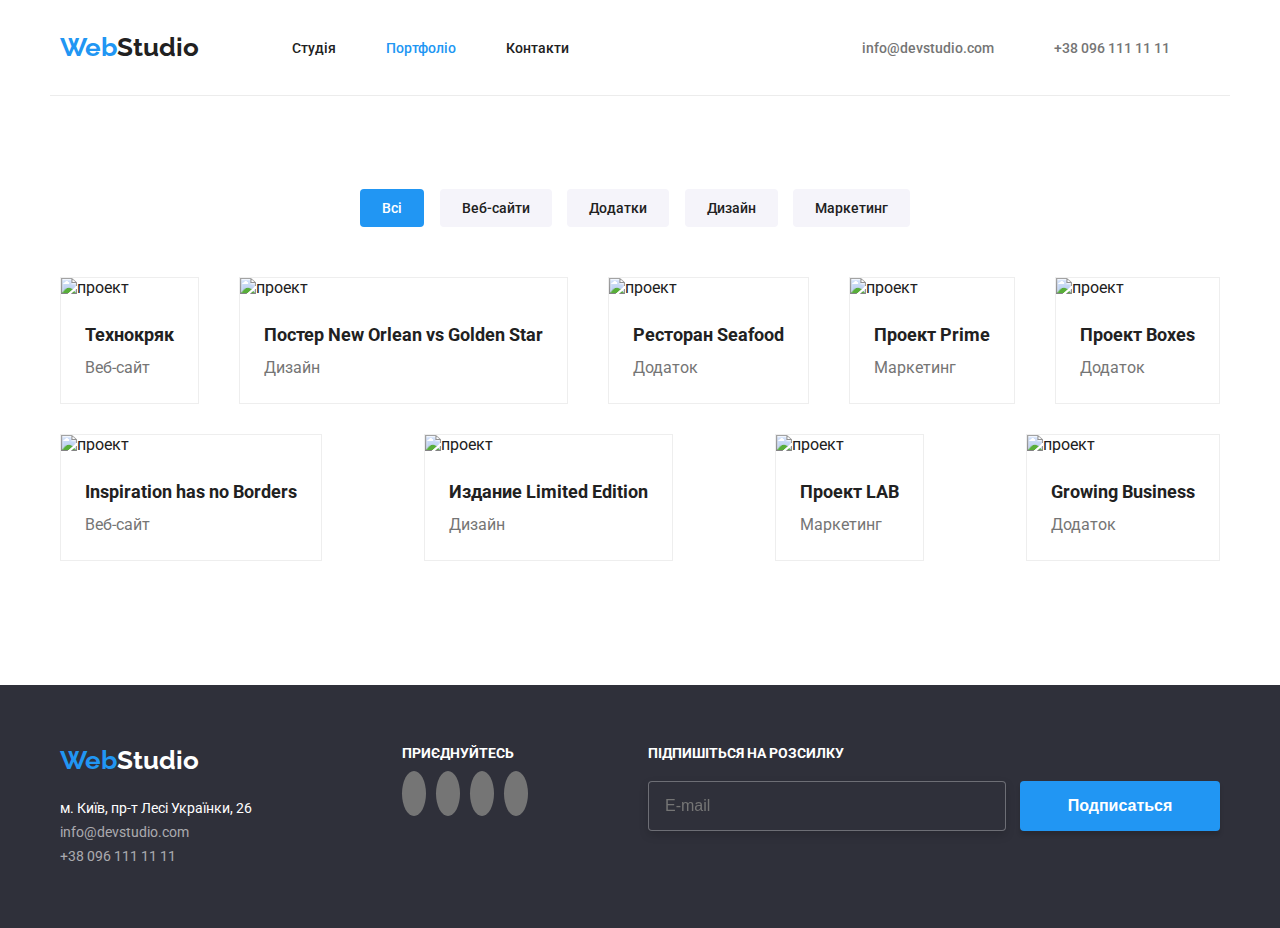
==== commit abe84e9e: "change langueage, add icons fonts" ====
--- a/portfolio.html
+++ b/portfolio.html
@@ -17,26 +17,26 @@
         <nav class="header-nav">
             <a class="header-logo" href="index.html"><span class=" header-logo--blue">Web</span>Studio</a>
             <ul class="header-links">
-               <li ><a  href="index.html">Студия</a></li>
-               <li class="header-links-current"><a href="portfolio.html">Портфолио</a></li>
-                <li><a href="#">Контакты</a></li>
+               <li ><a  href="index.html">Студія</a></li>
+               <li class="header-links-current"><a href="portfolio.html">Портфоліо</a></li>
+                <li><a href="#">Контакти</a></li>
             </ul>
         </nav>
         <ul class="header-links-contacts">
-           <li><a href="malito:info@devstudio.com">info@devstudio.com</a></li> 
-           <li><a href="tel:+380961111111">+38 096 111 11 11</a></li>
+           <li><a href="malito:info@devstudio.com"><i class="fa-solid fa-envelope"></i>info@devstudio.com</a></li> 
+           <li><a href="tel:+380961111111"><i class="fa-solid fa-mobile-screen"></i>+38 096 111 11 11</a></li>
         </ul>
     </header>
 
     <main>
         <section class="container">
-            <h2 class="section-title" hidden>Porfolio</h2>
+            <h2 class="section-title" hidden>Portfolio</h2>
             <ul class="portfolio-nav">
-                <li><button class="porfolio-nav-btn porfolio-nav-btn--current" type="button">Все</button></li>
-                <li><button class="porfolio-nav-btn" type="button" >Вебсайты</button></li>
-                <li><button class="porfolio-nav-btn" type="button" >Приложения</button></li>
-                <li><button class="porfolio-nav-btn" type="button" >Дизайн</button></li>
-                <li><button class="porfolio-nav-btn" type="button" >Маркетинг</button></li>
+                <li><button class="porfolio-nav-btn porfolio-nav-btn--current" type="button">Всі</button></li>
+                <li><button class="porfolio-nav-btn" type="button">Веб-сайти</button></li>
+                <li><button class="porfolio-nav-btn" type="button">Додатки</button></li>
+                <li><button class="porfolio-nav-btn" type="button">Дизайн</button></li>
+                <li><button class="porfolio-nav-btn" type="button">Маркетинг</button></li>
             </ul>
 
             <ul class="portfolio">
@@ -44,7 +44,7 @@
                     <a href="#" target="_blank">
                         <img width="354" alt="проект" src="./images/portfolio/project-1.jpg">
                         <div class="portfolio-dscrpt">
-                            <p class="portfolio-dscrpt-txt">Ресурс предлагает комплексные предложения с разным уровнем функционала и сервисов. Все это позволит посетителю получить исчерпывающие сведения о компании или частном лице</p>
+                            <p class="portfolio-dscrpt-txt">Lorem ipsum dolor sit, amet consectetur adipisicing elit. Sapiente alias quis, nesciunt optio totam magnam cumque itaque a distinctio provident minus laborum consectetur, officia facere!</p>
                         </div>
                         <div class="portfolio-info">
                             <h3 class="portfolio-project">Технокряк</h3>
@@ -57,7 +57,7 @@
                     <a href="#" target="_blank">
                         <img width="354" alt="проект" src="./images/portfolio/project-2.jpg">
                         <div class="portfolio-dscrpt">
-                            <p class="portfolio-dscrpt-txt">Ресурс предлагает комплексные предложения с разным уровнем функционала и сервисов. Все это позволит посетителю получить исчерпывающие сведения о компании или частном лице</p>
+                            <p class="portfolio-dscrpt-txt">Lorem ipsum dolor sit, amet consectetur adipisicing elit. Sapiente alias quis, nesciunt optio totam magnam cumque itaque a distinctio provident minus laborum consectetur, officia facere!</p>
                         </div>
                         <div class="portfolio-info">
                             <h3 class="portfolio-project">Постер New Orlean vs Golden Star</h3>
@@ -71,11 +71,11 @@
                     <a href="#" target="_blank">
                         <img width="354" alt="проект" src="./images/portfolio/project-3.jpg">
                         <div class="portfolio-dscrpt">
-                            <p class="portfolio-dscrpt-txt">Ресурс предлагает комплексные предложения с разным уровнем функционала и сервисов. Все это позволит посетителю получить исчерпывающие сведения о компании или частном лице</p>
+                            <p class="portfolio-dscrpt-txt">Lorem ipsum dolor sit, amet consectetur adipisicing elit. Sapiente alias quis, nesciunt optio totam magnam cumque itaque a distinctio provident minus laborum consectetur, officia facere!</p>
                         </div>
                         <div class="portfolio-info">
                             <h3 class="portfolio-project">Ресторан Seafood</h3>
-                            <p class="portflio-type">Приложение</p>
+                            <p class="portflio-type">Додаток</p>
                         </div>
                     </a>
                 </li>
@@ -84,7 +84,7 @@
                     <a href="#" target="_blank">    
                         <img width="354" alt="проект" src="./images/portfolio/project-4.jpg">
                         <div class="portfolio-dscrpt">
-                            <p class="portfolio-dscrpt-txt">Ресурс предлагает комплексные предложения с разным уровнем функционала и сервисов. Все это позволит посетителю получить исчерпывающие сведения о компании или частном лице</p>
+                            <p class="portfolio-dscrpt-txt">Lorem ipsum dolor sit, amet consectetur adipisicing elit. Sapiente alias quis, nesciunt optio totam magnam cumque itaque a distinctio provident minus laborum consectetur, officia facere!</p>                     <p class="portfolio-dscrpt-txt">Ресурс предлагает комплексные предложения с разным уровнем функционала и сервисов. Все это позволит посетителю получить исчерпывающие сведения о компании или частном лице</p>
                         </div>
                         <div class="portfolio-info">
                             <h3 class="portfolio-project">Проект Prime</h3>
@@ -97,11 +97,11 @@
                     <a href="#" target="_blank">   
                         <img width="354" alt="проект" src="./images/portfolio/project-5.jpg">
                         <div class="portfolio-dscrpt">
-                            <p class="portfolio-dscrpt-txt">Ресурс предлагает комплексные предложения с разным уровнем функционала и сервисов. Все это позволит посетителю получить исчерпывающие сведения о компании или частном лице</p>
+                            <p class="portfolio-dscrpt-txt">Lorem ipsum dolor sit, amet consectetur adipisicing elit. Sapiente alias quis, nesciunt optio totam magnam cumque itaque a distinctio provident minus laborum consectetur, officia facere!</p>
                         </div>
                         <div class="portfolio-info">
                             <h3 class="portfolio-project">Проект Boxes</h3>
-                            <p class="portflio-type">Приложение</p>
+                            <p class="portflio-type">Додаток</p>
                         </div>
                     </a>
                 </li>
@@ -110,7 +110,7 @@
                     <a href="#" target="_blank">
                         <img width="354" alt="проект" src="./images/portfolio/project-6.jpg">
                         <div class="portfolio-dscrpt">
-                            <p class="portfolio-dscrpt-txt">Ресурс предлагает комплексные предложения с разным уровнем функционала и сервисов. Все это позволит посетителю получить исчерпывающие сведения о компании или частном лице</p>
+                            <p class="portfolio-dscrpt-txt">Lorem ipsum dolor sit, amet consectetur adipisicing elit. Sapiente alias quis, nesciunt optio totam magnam cumque itaque a distinctio provident minus laborum consectetur, officia facere!</p>
                         </div>
                         <div class="portfolio-info">
                             <h3 class="portfolio-project">Inspiration has no Borders</h3>
@@ -123,7 +123,7 @@
                     <a href="#" target="_blank">
                         <img width="354" alt="проект" src="./images/portfolio/project-7.jpg">
                         <div class="portfolio-dscrpt">
-                            <p class="portfolio-dscrpt-txt">Ресурс предлагает комплексные предложения с разным уровнем функционала и сервисов. Все это позволит посетителю получить исчерпывающие сведения о компании или частном лице</p>
+                            <p class="portfolio-dscrpt-txt">Lorem ipsum dolor sit, amet consectetur adipisicing elit. Sapiente alias quis, nesciunt optio totam magnam cumque itaque a distinctio provident minus laborum consectetur, officia facere!</p>
                         </div>
                         <div class="portfolio-info">
                             <h3 class="portfolio-project">Издание Limited Edition</h3>
@@ -135,7 +135,7 @@
                 <li class="portfolio-item">
                     <a href="#" target="_blank">
                         <div class="portfolio-dscrpt">
-                            <p class="portfolio-dscrpt-txt">Ресурс предлагает комплексные предложения с разным уровнем функционала и сервисов. Все это позволит посетителю получить исчерпывающие сведения о компании или частном лице</p>
+                            <p class="portfolio-dscrpt-txt">Lorem ipsum dolor sit, amet consectetur adipisicing elit. Sapiente alias quis, nesciunt optio totam magnam cumque itaque a distinctio provident minus laborum consectetur, officia facere!</p>
                         </div>
                         <img width="354" alt="проект" src="./images/portfolio/project-8.jpg">
                         <div class="portfolio-info">
@@ -149,11 +149,11 @@
                     <a href="#" target="_blank">
                         <img width="354" alt="проект" src="./images/portfolio/project-9.jpg">
                         <div class="portfolio-dscrpt">
-                            <p class="portfolio-dscrpt-txt">Ресурс предлагает комплексные предложения с разным уровнем функционала и сервисов. Все это позволит посетителю получить исчерпывающие сведения о компании или частном лице</p>
+                            <p class="portfolio-dscrpt-txt">Lorem ipsum dolor sit, amet consectetur adipisicing elit. Sapiente alias quis, nesciunt optio totam magnam cumque itaque a distinctio provident minus laborum consectetur, officia facere!</p>
                         </div>
                         <div class="portfolio-info">
                             <h3 class="portfolio-project">Growing Business</h3>
-                            <p class="portflio-type">Приложение</p>
+                            <p class="portflio-type">Додаток</p>
                         </div>
                     </a>
                 </li>
@@ -170,7 +170,7 @@
                     <a class="footer-logo" href="index.html"><span class="footer-logo--blue">Web</span>Studio</a>
                     <address>
                         <ul>
-                            <li > <a class="footer-adress" href="https://goo.gl/maps/CrirvmqnBw1gBCLE7"> г. Киев, пр-т Леси Украинки, 26</a></li>
+                            <li > <a class="footer-adress" href="https://goo.gl/maps/CrirvmqnBw1gBCLE7"> м. Київ, пр-т Лесі Українки, 26</a></li>
                             <li> <a  class="footer-links" href="malito:info@devstudio.com">info@devstudio.com</a></li> 
                             <li> <a class="footer-links" href="tel:+380961111111">+38 096 111 11 11</a></li> 
                         </ul>
@@ -178,26 +178,26 @@
                 </li>
 
                 <li class="footer-item">
-                    <h3 class="footer-item-title">присоединяйтесь</h3>
-                        <ul class="social">
-                            <li>
-                                <a href="#" class="social-link social-link--footer"><img src="./images/social/social-1f.svg" alt="instagram" width="20" height="20"></a>
-                            </li>
-                            <li>
-                                <a href="#" class="social-link social-link--footer"><img src="./images/social/social-2f.svg" width="20" height="20" alt="twitter"></a>
-                            </li> 
-                            <li>
-                                <a href="#" class="social-link social-link--footer"><img src="./images/social/social-3f.svg"  width="20" height="20" alt="facebook"></a>
-                            </li>
-                            <li>
-                                <a href="#" class="social-link social-link--footer"><img src="./images/social/social-4f.svg" width="20" height="20" alt="linkedin"></a>
-                            </li>   
-                        </ul>
-                </li>
+                    <h3 class="footer-item-title">приєднуйтесь</h3>
+                    <ul class="social">
+                        <li>
+                            <a href="#" class="social-link social-link--footer"><i class="fa-brands fa-instagram"></i></a>
+                        </li>
+                        <li>
+                            <a href="#" class="social-link social-link social-link--footer"><i class="fa-brands fa-twitter"></i></a>
+                        </li> 
+                        <li>
+                            <a href="#" class="social-link social-link social-link--footer"><i class="fa-brands fa-facebook-f"></i></a>
+                        </li>
+                        <li>
+                            <a href="#" class="social-link social-link social-link--footer"><i class="fa-brands fa-linkedin-in"></i></a>
+                        </li>   
+                    </ul>
+                </li> 
 
                 <li  class="footer-item">
-                    <h3 class="footer-item-title">Подпишитесь на рассылку</h3>
-                    <div class="footer-form">
+                    <h3 class="footer-item-title">Підпишіться на розсилку</h3>
+                    <div>
                         <input type="text" placeholder="E-mail" class="footer-emailform">
                         <input type="submit" class="btn" value="Подписаться">
                 </li>
--- a/css/style.css
+++ b/css/style.css
@@ -136,6 +136,10 @@
 	color: var(--blue);
 }
 
+.header-links-contacts i{
+	margin-right: 10px;
+}
+
 
 
 /*home*/
@@ -143,6 +147,7 @@
 	background-color: var(--grey) ;
 	background: url(../images/home-bckg.jpg)center no-repeat;
 	background-size:cover;
+
 }
 
 .home-inner{
@@ -328,23 +333,33 @@
 	padding-bottom: 30px;
 }
 .social-link{
-	padding: 14px 12px 8px 12px;
-	width: 20px;
-	height: 20px;
+	padding: 10px 12px;
 	text-decoration: none;
 	margin-right: 10px;
 	cursor: pointer;
 	align-content: center;
-}
-.social-link--footer{
-	background-color: var(--grey-bckg);
-	border-radius: 50%;
+	vertical-align: middle;
+
+	font-size: 22px;
+	color: var(--grey-border2);
+	
 }
 .social-link:hover{
 	background-color:  var(--blue);
 	border-radius: 50%;
 	color: var(--white);
 }
+
+.social-link--footer{
+	background-color: var(--grey-bckg);
+	color:var(--white);
+	border-radius: 50%;
+}
+.social-link--footer:hover{
+	background-color: var(--blue);
+	border-radius: 50%;
+}
+
 
 
 /*clients*/
@@ -682,8 +697,97 @@
 		padding-bottom: 20px;
 		margin-right: 0;
 	}
-	
-
-
-	
-}
+
+}
+
+
+
+.popup{
+	position:fixed;
+	top: 50%;
+  	left: 50%;
+  	transform: translate(-50%, -50%);
+	width: 528px;
+	height: auto;
+	background-color: var(--white);
+	box-shadow: 0px 1px 3px rgba(0, 0, 0, 0.12), 0px 1px 1px rgba(0, 0, 0, 0.14), 0px 2px 1px rgba(0, 0, 0, 0.2);
+	border-radius: 4px;
+	display: none;
+}
+.popup-active{
+	display: block;
+}
+
+.popup-area{
+	padding: 40px;
+	position: relative;
+}
+
+.popup-title{
+	font-weight: 700;
+	font-size: 20px;
+	line-height: 23px;
+	margin-bottom: 12px;
+}
+
+.popup-txt{
+	font-weight: 400;
+	font-size: 12px;
+	line-height: 14px;
+	color: var(--grey-bckg);
+}
+
+.popup-txt--blue a{
+	color: var(--blue);
+}
+
+.popup-input{
+	border: 1px solid rgba(33, 33, 33, 0.2);
+	border-radius: 4px;
+	height: 40px;
+	width: 100%;
+	margin-bottom: 10px;
+
+}
+
+.popup-check{
+	display: flex;
+	flex-direction: row;
+	align-items: center;
+	margin: 20px 0 30px 0;
+}
+
+.popup-textarea{
+	height: 100px;
+	width: 100%;
+	border: 1px solid rgba(33, 33, 33, 0.2);
+	border-radius: 4px;
+}
+.popup-textarea::placeholder{
+	font-weight: 400;
+	font-size: 12px;
+	line-height: 14px;
+	color: var(--grey-bckg);
+}
+
+.popup-close{
+	position: absolute;
+	right: 0;
+	top:0;
+	margin-top: 12px;
+	margin-right: 8px;
+	padding: 6px 9px;
+	
+	border-radius: 50%;
+	
+	align-items: center;
+	font-size: 14px;
+	color: var(--main-color);
+	text-decoration: none;
+}
+
+
+
+.popup-close:hover{
+	color:var(--blue);
+}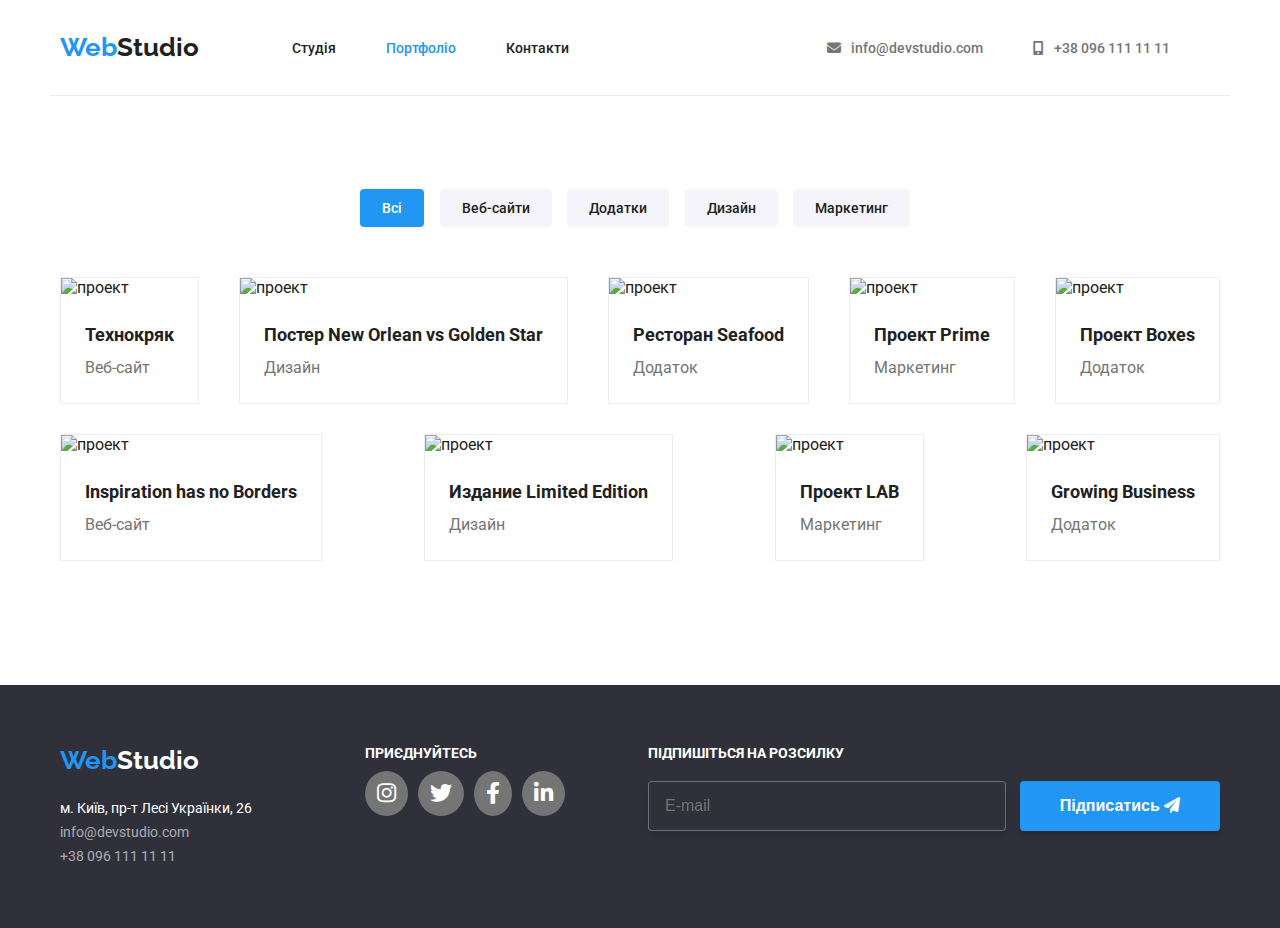
==== commit a1d481ca: "mobile menu update" ====
--- a/portfolio.html
+++ b/portfolio.html
@@ -8,6 +8,7 @@
     <link rel="preconnect" href="https://fonts.gstatic.com" crossorigin>
     <link href="https://fonts.googleapis.com/css2?family=Raleway:wght@700&family=Roboto:wght@400;500;700;900&display=swap" rel="stylesheet">
     <link rel="stylesheet"  href="./css/style.css">
+    <link rel="stylesheet" href="./css/awesome/css/all.css">
     <title>Web Studio</title>
 </head>
 <body>
@@ -26,6 +27,7 @@
            <li><a href="malito:info@devstudio.com"><i class="fa-solid fa-envelope"></i>info@devstudio.com</a></li> 
            <li><a href="tel:+380961111111"><i class="fa-solid fa-mobile-screen"></i>+38 096 111 11 11</a></li>
         </ul>
+        <a class="mobile-menu-btn" id="mobile-menu-btn"><i class="fa-solid fa-bars"></i></a>
     </header>
 
     <main>
@@ -184,13 +186,13 @@
                             <a href="#" class="social-link social-link--footer"><i class="fa-brands fa-instagram"></i></a>
                         </li>
                         <li>
-                            <a href="#" class="social-link social-link social-link--footer"><i class="fa-brands fa-twitter"></i></a>
+                            <a href="#" class="social-link  social-link--footer"><i class="fa-brands fa-twitter"></i></a>
                         </li> 
                         <li>
-                            <a href="#" class="social-link social-link social-link--footer"><i class="fa-brands fa-facebook-f"></i></a>
+                            <a href="#" class="social-link  social-link--footer"><i class="fa-brands fa-facebook-f"></i></a>
                         </li>
                         <li>
-                            <a href="#" class="social-link social-link social-link--footer"><i class="fa-brands fa-linkedin-in"></i></a>
+                            <a href="#" class="social-link  social-link--footer"><i class="fa-brands fa-linkedin-in"></i></a>
                         </li>   
                     </ul>
                 </li> 
@@ -199,10 +201,34 @@
                     <h3 class="footer-item-title">Підпишіться на розсилку</h3>
                     <div>
                         <input type="text" placeholder="E-mail" class="footer-emailform">
-                        <input type="submit" class="btn" value="Подписаться">
+                        <button type="button" class="btn">Підписатись  <i class="fa-solid fa-paper-plane"></i></button>
                 </li>
             </ul>
         </section>
     </footer>
+
+    <div class="mobile-menu" id="mobile-menu">
+        <a href="#" class="mobile-menu-close" id="mobile-menu_close"><i class="fa-solid fa-xmark"></i></a>
+        <ul class="mobile-menu-links">
+            <li><a href="index.html">Студія</a></li>
+            <li><a href="portfolio.html">Портфоліо</a></li>
+            <li><a href="#">Контакти</a></li>
+         </ul>
+     </nav>
+        <ul class="mobile-menu-links-contacts">
+            <li class="mobile-menu-phone"><a href="malito:info@devstudio.com">info@devstudio.com</a></li> 
+            <li class="mobile-menu-email"><a href="tel:+380961111111">+38 096 111 11 11</a></li>  
+        </ul>
+
+        <uL class="mobile-menu-social">
+            <li class="mobile-menu-social-item"><a href="#">Instagram</a></li>
+            <li class="mobile-menu-social-item"><a href="#">Twitter</a></li>
+            <li class="mobile-menu-social-item"><a href="#">Facebook</a></li>
+            <li class="mobile-menu-social-item"><a href="#">LinkedIn</a></li>
+        </uL>
+
+
+    <script src="./js/popup.js"></script>
+    <script src="./js/mobilemenu.js"></script>
 </body>
 </html>--- a/css/style.css
+++ b/css/style.css
@@ -1,7 +1,8 @@
 body { 
 	margin: 0;
 	color: var(--main-color);
-	font-family: 'Roboto', sans-serif;
+	font-family: 'Roboto', sans-serif; 
+	
 }
 
 :root{
@@ -33,6 +34,9 @@
 	margin: 0;
 	padding: 0;
 }
+a{
+	text-decoration: none;
+}
 
 
 .container {
@@ -50,6 +54,173 @@
 
 ul{
 	list-style: none;
+}
+
+/*popup*/
+
+.popup{
+	position:fixed;
+	top: 50%;
+  	left: 50%;
+  	transform: translate(-50%, -50%);
+	width: 528px;
+	height: auto;
+	background-color: var(--white);
+	box-shadow: 0px 1px 3px rgba(0, 0, 0, 0.12), 0px 1px 1px rgba(0, 0, 0, 0.14), 0px 2px 1px rgba(0, 0, 0, 0.2);
+	border-radius: 4px;
+	display: none;
+	transition: opacity .2s ease-in-out;
+}
+
+
+.popup-area{
+	padding: 40px;
+	position: relative;
+}
+
+.popup-title{
+	font-weight: 700;
+	font-size: 20px;
+	line-height: 23px;
+	margin-bottom: 12px;
+}
+
+.popup-txt{
+	font-weight: 400;
+	font-size: 12px;
+	line-height: 14px;
+	color: var(--grey-bckg);
+}
+
+.popup-txt--blue a{
+	color: var(--blue);
+}
+
+.popup-input{
+	border: 1px solid rgba(33, 33, 33, 0.2);
+	border-radius: 4px;
+	height: 40px;
+	width: 100%;
+	margin-bottom: 10px;
+
+}
+
+.popup-check{
+	display: flex;
+	flex-direction: row;
+	align-items: center;
+	margin: 20px 0 30px 0;
+}
+
+.popup-textarea{
+	height: 100px;
+	width: 100%;
+	border: 1px solid rgba(33, 33, 33, 0.2);
+	border-radius: 4px;
+}
+.popup-textarea::placeholder{
+	font-weight: 400;
+	font-size: 12px;
+	line-height: 14px;
+	color: var(--grey-bckg);
+}
+
+.popup-close{
+	position: absolute;
+	right: 0;
+	top:0;
+	margin-top: 12px;
+	margin-right: 8px;
+	padding: 6px 9px;
+
+	
+	align-items: center;
+	font-size: 14px;
+	color: var(--main-color);
+	text-decoration: none;
+}
+
+.popup-close:hover{
+	color:var(--blue);
+}
+
+
+.mobile-menu{
+	position:fixed;
+	top:0;
+	right: 0;
+	margin-top: 20px;
+	width: 100%;
+	height: auto;
+	height: auto;
+	background-color: var(--white);
+	padding: 48px 40px;
+}
+.mobile-menu-close{
+	
+	position: absolute;
+	right: 0;
+	top:0;
+	margin-top: 12px;
+	margin-right: 15px;
+	padding: 6px 9px;
+	align-items: center;
+	font-size: 28px;
+	color: var(--main-color);
+	text-decoration: none;
+}
+
+.mobile-menu-links a{
+	font-weight: 500;
+	font-size: 40px;
+	line-height: 47px;
+	color: var(--main-color);
+}
+.mobile-menu-links li{
+	margin-bottom: 32px;
+}
+.mobile-menu-links li:last-child{
+	margin-bottom: 0;
+}
+
+.mobile-menu-links{
+	margin-bottom: 250px;
+}
+.mobile-menu-links-contacts{
+	margin-bottom: 64px;
+}
+
+.mobile-menu-phone a{
+	font-weight: 500;
+	font-size: 34px;
+	line-height: 40px;
+	color: var(--blue);
+	text-decoration: none;
+}
+.mobile-menu-phone{
+	margin-bottom: 32px;
+}
+.mobile-menu-email a{
+	font-weight: 500;
+	font-size: 24px;
+	line-height: 28px;
+	color: var(--grey-bckg);
+}
+.mobile-menu-social{
+	display: flex;
+	flex-direction: row;
+}
+.mobile-menu-social-item a{
+	font-weight: 500;
+	font-size: 18px;
+	line-height: 22px;
+	color: var(--blue)
+}
+.mobile-menu-social-item{
+	margin-right: 20px;
+}
+.mobile-menu-social-item:last-child{
+	margin-right: 0;
 }
 
 
@@ -101,6 +272,7 @@
 	color: var(--main-color);
 	margin-right: 50px;
 	position: relative;
+	transition: color 0.2s linear;
 }
 .header-links-current a{
 	color: var(--blue)
@@ -130,6 +302,7 @@
 	text-decoration: none;
 	color:var(--grey-bckg);
 	margin-right: 50px;
+	transition: color 0.2s linear;
 }
 
 .header-links-contacts a:hover{
@@ -140,7 +313,15 @@
 	margin-right: 10px;
 }
 
-
+.mobile-menu-btn{
+	display: none;
+}
+.mobile-menu{
+	display: none;
+}
+.mobile-menu-active{
+	display: block;
+}
 
 /*home*/
 .home{
@@ -182,6 +363,7 @@
 	height: 50px;
 	width: 200px;
 	border: none;
+	transition: color 0.2s linear;
 }
 .btn:focus{
 	border: 2px solid var(--white);
@@ -342,6 +524,7 @@
 
 	font-size: 22px;
 	color: var(--grey-border2);
+	transition: color 0.2s linear;
 	
 }
 .social-link:hover{
@@ -439,6 +622,7 @@
 	text-decoration: none;
 	font-style: normal;
 	margin-bottom: 9px;
+	transition: color 0.2s linear;
 }
 .footer-links:hover{
 	color: var(--blue);
@@ -493,6 +677,7 @@
 	color:var(--main-color);
 	border:none;
 	margin-right: 10px;
+	transition: color 0.2s linear;
 }
 
 .porfolio-nav-btn:active{
@@ -646,6 +831,7 @@
 
 	.footer-item{
 		margin-right: 30px;
+		padding: 40px 0;
 	}
 
 	.footer-form{
@@ -662,8 +848,27 @@
 
 }
 @media (max-width:700px){
-	.header-links-contacts{
+	.header-links-contacts, .header-links{
 		display: none;
+	}
+
+	.mobile-menu-btn{
+		display: block;
+		right:0;
+		position: absolute;
+		font-size: 24px;
+		color: inherit;
+		text-decoration: none;
+		margin-right: 30px;
+		cursor: pointer;
+	}
+
+	.mobile-menu-btn:hover{
+		color:var(--blue);
+	}
+
+	.header{
+		position: relative;
 	}
 
 	.portfolio-nav{
@@ -675,11 +880,28 @@
 	.porfolio-nav-btn{
 		margin-bottom: 20px;
 	}
+
+	.popup{
+		width: 400px ;
+	}
+	.popup-area{
+		padding: 30px;
+	}
+
+
 }
 
 @media (max-width:550px){
 	.header-links, .header-links-contacts{
 		display: none;
+	}
+	.header{
+		position: fixed;
+		background-color: var(--white);
+	}
+	.header-nav{
+		padding: 20px 0 20px 0;
+	
 	}
 	.dsrcpt-item-title{
 		text-align: center;
@@ -698,96 +920,17 @@
 		margin-right: 0;
 	}
 
-}
-
-
-
-.popup{
-	position:fixed;
-	top: 50%;
-  	left: 50%;
-  	transform: translate(-50%, -50%);
-	width: 528px;
-	height: auto;
-	background-color: var(--white);
-	box-shadow: 0px 1px 3px rgba(0, 0, 0, 0.12), 0px 1px 1px rgba(0, 0, 0, 0.14), 0px 2px 1px rgba(0, 0, 0, 0.2);
-	border-radius: 4px;
-	display: none;
-}
-.popup-active{
-	display: block;
-}
-
-.popup-area{
-	padding: 40px;
-	position: relative;
-}
-
-.popup-title{
-	font-weight: 700;
-	font-size: 20px;
-	line-height: 23px;
-	margin-bottom: 12px;
-}
-
-.popup-txt{
-	font-weight: 400;
-	font-size: 12px;
-	line-height: 14px;
-	color: var(--grey-bckg);
-}
-
-.popup-txt--blue a{
-	color: var(--blue);
-}
-
-.popup-input{
-	border: 1px solid rgba(33, 33, 33, 0.2);
-	border-radius: 4px;
-	height: 40px;
-	width: 100%;
-	margin-bottom: 10px;
-
-}
-
-.popup-check{
-	display: flex;
-	flex-direction: row;
-	align-items: center;
-	margin: 20px 0 30px 0;
-}
-
-.popup-textarea{
-	height: 100px;
-	width: 100%;
-	border: 1px solid rgba(33, 33, 33, 0.2);
-	border-radius: 4px;
-}
-.popup-textarea::placeholder{
-	font-weight: 400;
-	font-size: 12px;
-	line-height: 14px;
-	color: var(--grey-bckg);
-}
-
-.popup-close{
-	position: absolute;
-	right: 0;
-	top:0;
-	margin-top: 12px;
-	margin-right: 8px;
-	padding: 6px 9px;
-	
-	border-radius: 50%;
-	
-	align-items: center;
-	font-size: 14px;
-	color: var(--main-color);
-	text-decoration: none;
-}
-
-
-
-.popup-close:hover{
-	color:var(--blue);
-}+	.popup{
+		width: 300pxss;
+	}
+	.popup-area{
+		padding: 20px;
+	}
+	.popup-title{
+		text-align: center;
+	}
+
+}
+
+
+
